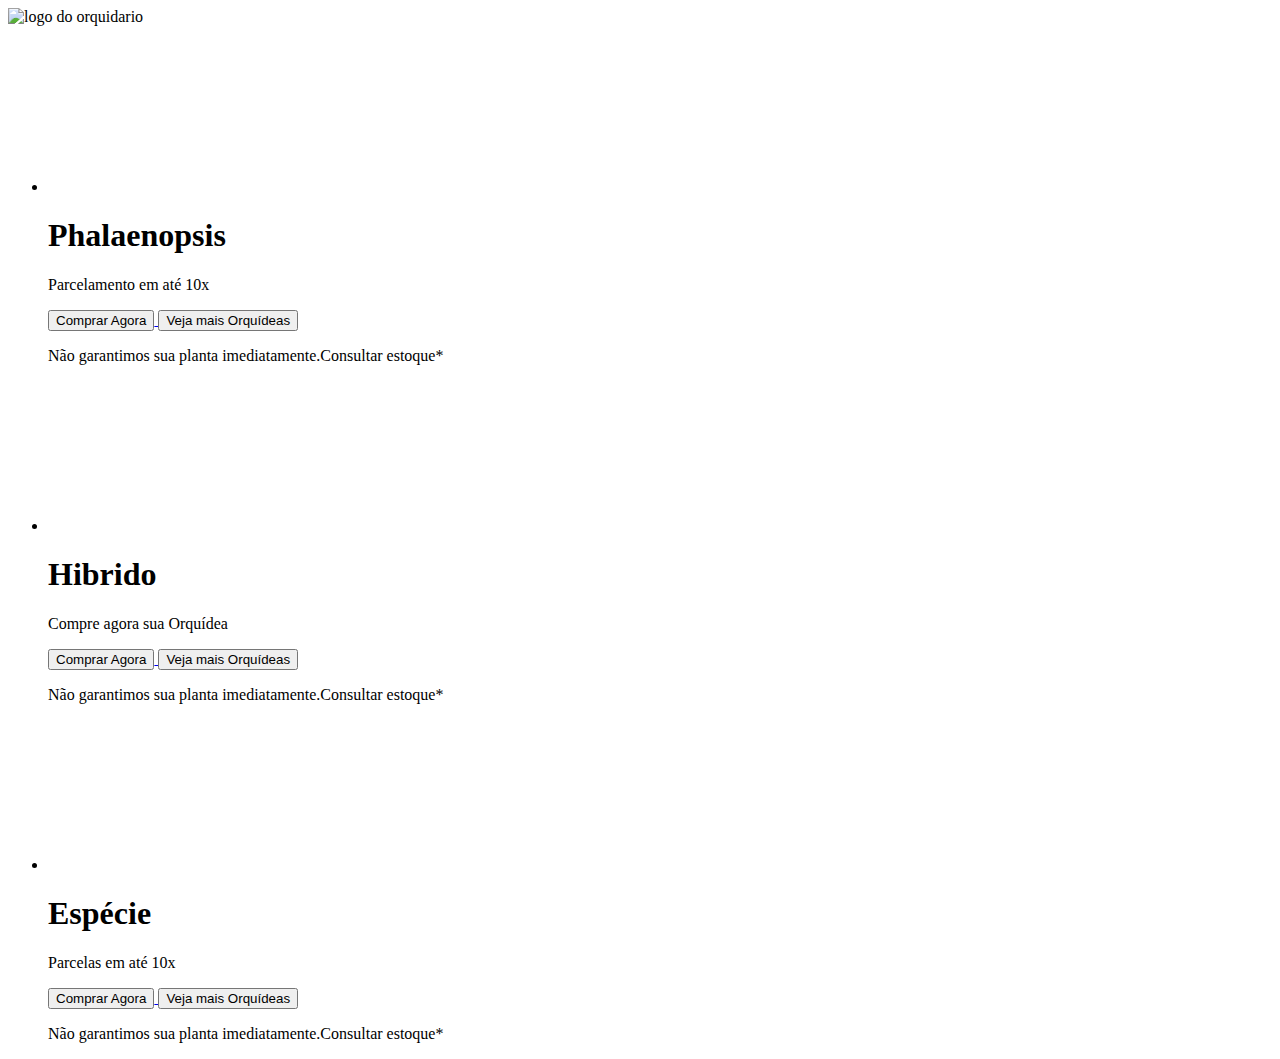
==== index.html @ 592b63e8 "Add files via upload" ====
<!DOCTYPE html> <!-- VERSÃO DO HTML -->
<html lang="pt-br"> <!-- TAG HTML E LINGUA DO SITE -->

<head> <!-- CONFIGURAÇÕES DO SITE -->
    <meta charset="UTF-8"> <!-- PADRÃO DE CARACTERES DO SITE -->
    <meta name="viewport" content="width=device-width, initial-scale=1.0">
    <!-- SITE COMPATÍVEL COM CELULAR E COMPUTADOR -->
    <link rel="stylesheet" href="./css/styles.css"> <!-- IMPORTANDO MEU ARQUIVO CSS -->
    <title>Orquidario-SaoCarlos</title> <!-- TITULO DO SITE -->
</head>

<body>
    <img src="./imagem/logo1.png" alt="logo do orquidario" class="logo">

    <ul class="lista">
        <!-- ITEM 1 -->
        <li class="item">
            <video src="./imagem/video-fundo2.mp4" muted loop autoplay></video>

            <div class="info-orquidea">
                <h1>Phalaenopsis</h1> <!-- TITULO -->
                <p class="sub-titulo">Parcelamento em até 10x</p>
            </div>

            <div class="rodape">
                <a href="https://wa.me/5516996397664?text=Gostaria%20de%20comprar%20a%20Phalaenopsis" target="_blank">
                    <button>Comprar Agora</button>
                </a>
                <a href="fotos.html">
                <button class="test-orquidea">Veja mais Orquídeas</button>
                </a>
                <p class="texto-rodape">Não garantimos sua planta imediatamente.Consultar estoque*</p>
            </div>
        </li>

        <!-- ITEM 2 -->
        <li class="item">
            <video src="./imagem/video-fundo4.mp4" muted loop autoplay></video>

            <div class="info-orquidea">
                <h1>Hibrido</h1> <!-- TITULO -->
                <p class="sub-titulo">Compre agora sua Orquídea</p>
            </div>
            <div class="rodape">
                <a href="https://wa.me/5516996397664?text=Gostaria%20de%20comprar%20um%20Hibrido" target="_blank">
                <button>Comprar Agora</button>
                </a>
                <a href="fotos.html">
                <button class="test-drive">Veja mais Orquídeas</button>
                </a>
                <p class="texto-rodape">Não garantimos sua planta imediatamente.Consultar estoque*</p>
            </div>
        </li>

        <!-- ITEM 3 -->
        <li class="item">
            <video src="./imagem/video-fundo5.mp4" muted loop autoplay></video>

            <div class="info-orquidea">
                <h1>Espécie</h1> <!-- TITULO -->
                <p class="sub-titulo">Parcelas em até 10x</p>
            </div>
            <div class="rodape">
                <a href="https://wa.me/5511999999999?text=Gostaria%20de%20comprar%20uma%20Espécie" target="_blank">
                <button>Comprar Agora</button>
                </a>
                <a href="fotos.html">
                <button class="test-orquidea">Veja mais Orquídeas</button>
                </a>
                <p class="texto-rodape">Não garantimos sua planta imediatamente.Consultar estoque*</p>
            </div>
        </li>
    </ul>
</body>

</html>
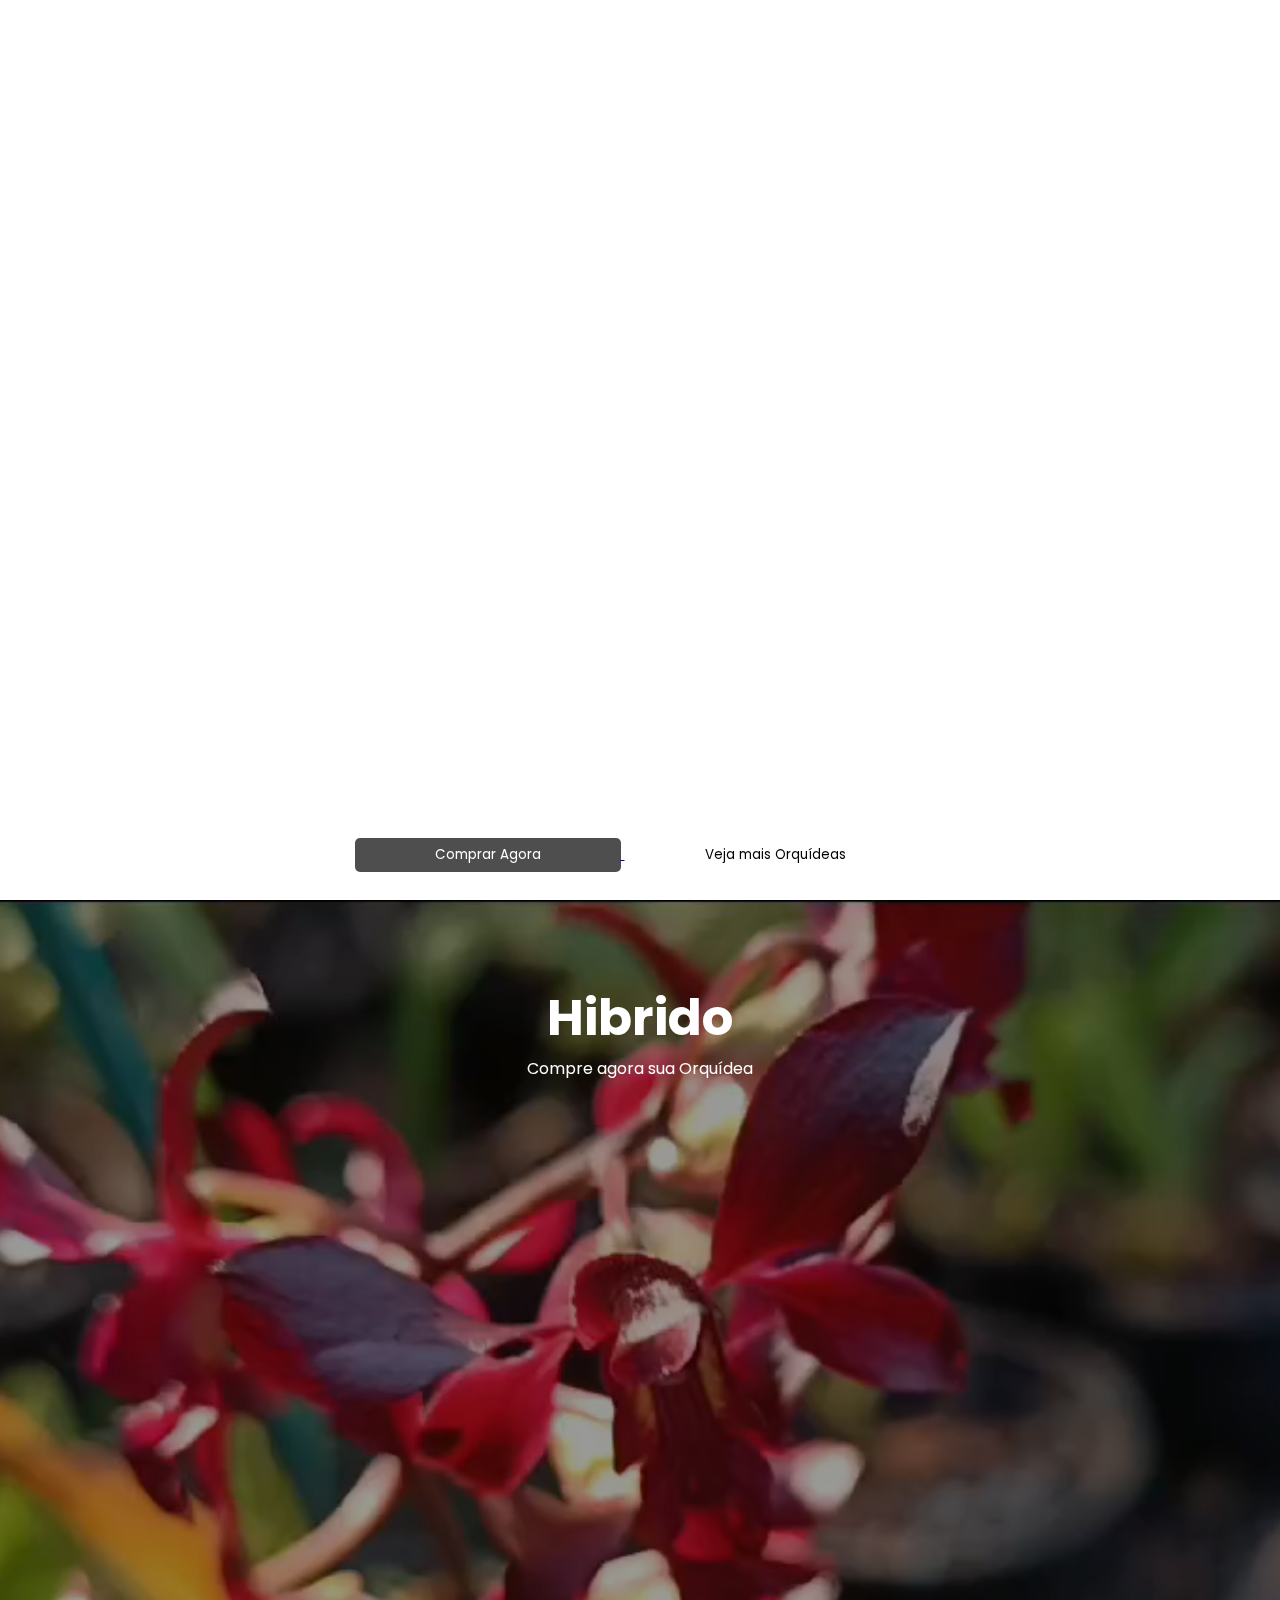
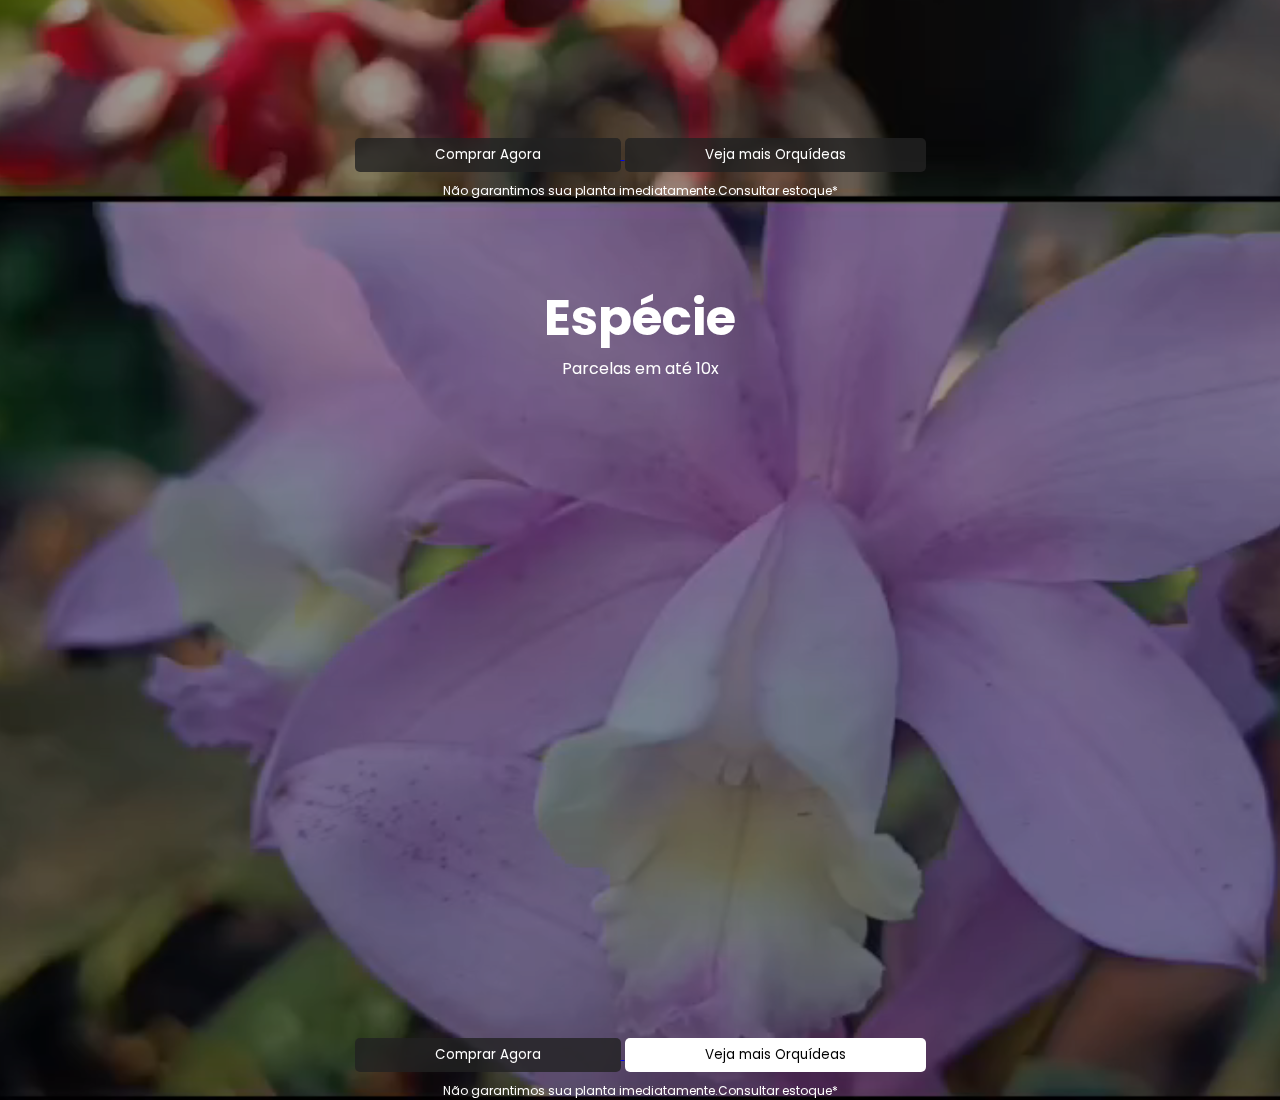
==== commit eabd42f9: "Update index.html" ====
--- a/index.html
+++ b/index.html
@@ -5,17 +5,17 @@
     <meta charset="UTF-8"> <!-- PADRÃO DE CARACTERES DO SITE -->
     <meta name="viewport" content="width=device-width, initial-scale=1.0">
     <!-- SITE COMPATÍVEL COM CELULAR E COMPUTADOR -->
-    <link rel="stylesheet" href="./css/styles.css"> <!-- IMPORTANDO MEU ARQUIVO CSS -->
+    <link rel="stylesheet" href="./src/css/styles.css"> <!-- IMPORTANDO MEU ARQUIVO CSS -->
     <title>Orquidario-SaoCarlos</title> <!-- TITULO DO SITE -->
 </head>
 
 <body>
-    <img src="./imagem/logo1.png" alt="logo do orquidario" class="logo">
+    <img src="./src/imagem/logo1.png" alt="logo do orquidario" class="logo">
 
     <ul class="lista">
         <!-- ITEM 1 -->
         <li class="item">
-            <video src="./imagem/video-fundo2.mp4" muted loop autoplay></video>
+            <video src="./src/imagem/video-fundo2.mp4" muted loop autoplay></video>
 
             <div class="info-orquidea">
                 <h1>Phalaenopsis</h1> <!-- TITULO -->
@@ -35,7 +35,7 @@
 
         <!-- ITEM 2 -->
         <li class="item">
-            <video src="./imagem/video-fundo4.mp4" muted loop autoplay></video>
+            <video src="./src/imagem/video-fundo4.mp4" muted loop autoplay></video>
 
             <div class="info-orquidea">
                 <h1>Hibrido</h1> <!-- TITULO -->
@@ -54,7 +54,7 @@
 
         <!-- ITEM 3 -->
         <li class="item">
-            <video src="./imagem/video-fundo5.mp4" muted loop autoplay></video>
+            <video src="./src/imagem/video-fundo5.mp4" muted loop autoplay></video>
 
             <div class="info-orquidea">
                 <h1>Espécie</h1> <!-- TITULO -->
@@ -73,4 +73,4 @@
     </ul>
 </body>
 
-</html>+</html>
--- a/src/css/styles.css
+++ b/src/css/styles.css
@@ -0,0 +1,117 @@
+@import url('https://fonts.googleapis.com/css2?family=Poppins:ital,wght@0,100;0,200;0,300;0,400;0,500;0,600;0,700;0,800;0,900;1,100;1,200;1,300;1,400;1,500;1,600;1,700;1,800;1,900&display=swap');
+
+* {
+    font-family: "Poppins", sans-serif;
+    margin: 0; /* espaçamento externo */
+    padding: 0; /* espaçamento interno */
+    box-sizing: border-box; 
+}
+/* * asterísco significa TUDO, ele vai aplicar esse estilo para tudo */
+
+html {
+    scroll-snap-type: y mandatory;
+}
+
+video, .img-tesla {
+     width: 100%; /* LARGURA */
+     height: 100%; /* ALTURA */
+     position: absolute; /* POSICIONAR O ITEM NUMA POSIÇÃO EXATA QUE EU DESEJAR */
+     top: 0;
+     left: 0;
+     z-index: -1; /* DEFINE QUEM FICA NA FRENTE DE QUEM */
+     object-fit: cover;/* FAZ COM QUE O VIDEO CUBRA TODA A TELA  */
+     filter: brightness(60%);
+}
+ 
+.logo {
+    filter: brightness(100);
+    position: fixed;
+    width: 120px;
+    height: 80px;
+}
+
+.item {
+    display: flex; /* HABILITA ALGUMAS PROPRIEDADES CSS */
+
+    justify-content: space-between; /* CRIA UM ESPAÇAMENTO ENTRE OS ITENS */
+    flex-direction: column; /* DEIXAR UM ITEM DEBAIXO DO OUTRO */
+
+    position: relative;
+    height: 100vh; /* TELA TODA - ALTURA */
+    width: 100vw; /* TELA TODA - LARGURA */
+    scroll-snap-align: start;
+}
+
+h1 {
+    color: white;
+    font-size: 50px;
+}
+
+.sub-titulo {
+    color: white;
+}
+
+.info-orquidea {
+    margin-top: 80px;
+    text-align: center;
+}
+
+.rodape {
+    text-align: center; /* ALINHA MEU ITEM AO CENTRO */
+}
+
+button {
+    background-color: rgba(34, 34, 34, 0.8);
+    color: white;
+    padding: 7px 80px;
+    border-radius: 5px; /* ARREDONDA A BORDA DO BOTÃO */
+    border: none; /* TIRA A BORDA DO BOTÃO */
+    cursor: pointer; /* COLOCA A MÃOSINHA NO LUGAR DO MOUSE */
+}
+
+.test-orquidea {
+    color: black;
+    background-color: white;
+}
+
+.texto-rodape {
+    color: white;
+    font-size: 12px; /* TAMANHO DO TEXTO */
+    margin-top: 10px;
+}
+
+.galeria {
+    display: grid;
+    grid-template-columns: repeat(auto-fill, minmax(200px, 1fr));
+    gap: 16px;
+    padding: 20px;
+}
+.galeria img {
+    width: 100%;
+    height: auto;
+    border: 2px solid #ddd;
+    border-radius: 8px;
+}
+.voltar {
+    display: block;
+    margin: 20px auto;
+    text-align: center;
+    padding: 10px 20px;
+    background-color: #4CAF50;
+    color: white;
+    text-decoration: none;
+    border-radius: 5px;
+}
+
+.header {
+    display: flex;
+    justify-content: space-between;
+    align-items: center;
+    padding: 20px;
+    background-color: #f4f4f4;
+}
+
+.header h1 {
+    margin: 0;
+    font-size: 24px;
+}
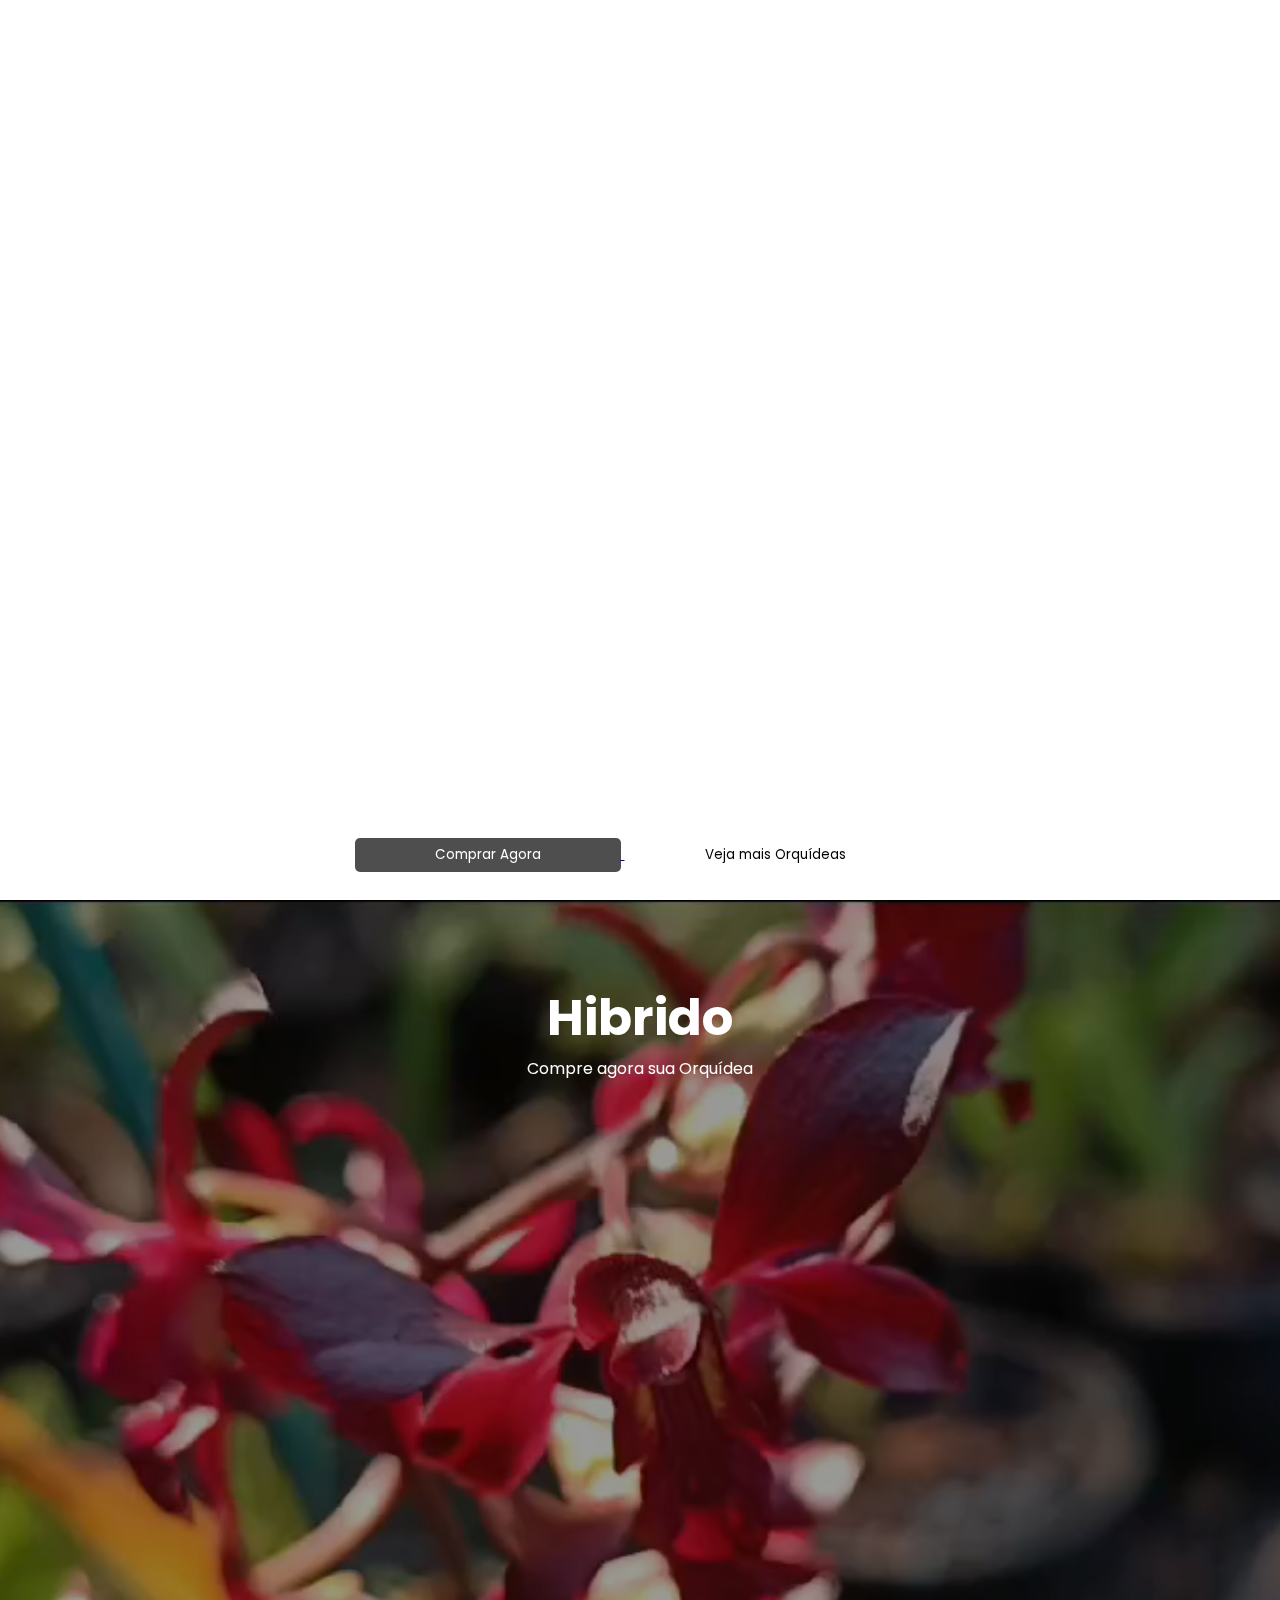
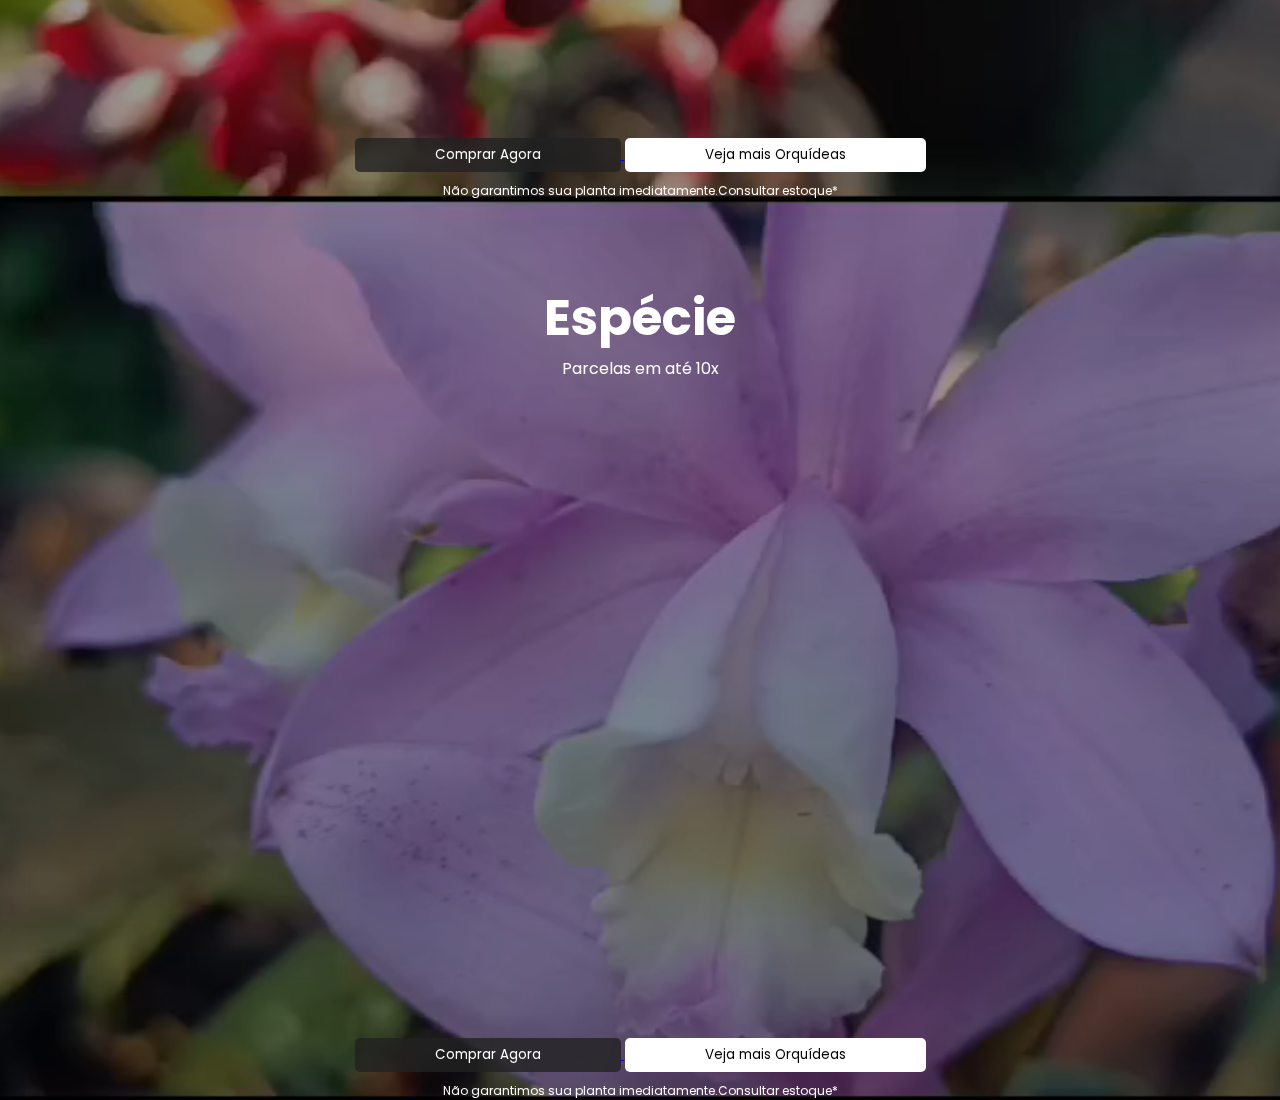
==== commit 09b4669b: "Update index.html" ====
--- a/index.html
+++ b/index.html
@@ -46,7 +46,7 @@
                 <button>Comprar Agora</button>
                 </a>
                 <a href="fotos.html">
-                <button class="test-drive">Veja mais Orquídeas</button>
+                <button class="test-orquidea">Veja mais Orquídeas</button>
                 </a>
                 <p class="texto-rodape">Não garantimos sua planta imediatamente.Consultar estoque*</p>
             </div>
--- a/src/css/styles.css
+++ b/src/css/styles.css
@@ -115,3 +115,120 @@
     margin: 0;
     font-size: 24px;
 }
+/* Media Query para dispositivos móveis */
+@media only screen and (max-width: 600px) {
+   * {
+    font-family: "Poppins", sans-serif;
+    margin: 0; /* espaçamento externo */
+    padding: 0; /* espaçamento interno */
+    box-sizing: border-box; 
+}
+/* * asterísco significa TUDO, ele vai aplicar esse estilo para tudo */
+
+html {
+    scroll-snap-type: y mandatory;
+}
+
+video, .img-tesla {
+     width: 100%; /* LARGURA */
+     height: 100%; /* ALTURA */
+     position: absolute; /* POSICIONAR O ITEM NUMA POSIÇÃO EXATA QUE EU DESEJAR */
+     top: 0;
+     left: 0;
+     z-index: -1; /* DEFINE QUEM FICA NA FRENTE DE QUEM */
+     object-fit: cover;/* FAZ COM QUE O VIDEO CUBRA TODA A TELA  */
+     filter: brightness(60%);
+}
+ 
+.logo {
+    filter: brightness(50);
+    position: fixed;
+    width: 120px;
+    height: 80px;
+}
+
+.item {
+    display: flex; /* HABILITA ALGUMAS PROPRIEDADES CSS */
+
+    justify-content: space-between; /* CRIA UM ESPAÇAMENTO ENTRE OS ITENS */
+    flex-direction: column; /* DEIXAR UM ITEM DEBAIXO DO OUTRO */
+
+    position: relative;
+    height: 100vh; /* TELA TODA - ALTURA */
+    width: 100vw; /* TELA TODA - LARGURA */
+    scroll-snap-align: start;
+}
+
+h1 {
+    color: white;
+    font-size: 50px;
+}
+
+.sub-titulo {
+    color: white;
+}
+
+.info-orquidea {
+    margin-top: 80px;
+    text-align: center;
+}
+
+.rodape {
+    text-align: center; /* ALINHA MEU ITEM AO CENTRO */
+}
+
+button {
+    background-color: rgba(34, 34, 34, 0.8);
+    color: white;
+    padding: 7px 80px;
+    border-radius: 5px; /* ARREDONDA A BORDA DO BOTÃO */
+    border: none; /* TIRA A BORDA DO BOTÃO */
+    cursor: pointer; /* COLOCA A MÃOSINHA NO LUGAR DO MOUSE */
+}
+
+.test-orquidea {
+    color: black;
+    background-color: white;
+}
+
+.texto-rodape {
+    color: white;
+    font-size: 12px; /* TAMANHO DO TEXTO */
+    margin-top: 10px;
+}
+
+.galeria {
+    display: grid;
+    grid-template-columns: repeat(auto-fill, minmax(200px, 1fr));
+    gap: 16px;
+    padding: 20px;
+}
+.galeria img {
+    width: 100%;
+    height: auto;
+    border: 2px solid #ddd;
+    border-radius: 8px;
+}
+.voltar {
+    display: block;
+    margin: 20px auto;
+    text-align: center;
+    padding: 10px 20px;
+    background-color: #4CAF50;
+    color: white;
+    text-decoration: none;
+    border-radius: 5px;
+}
+
+.header {
+    display: flex;
+    justify-content: space-between;
+    align-items: center;
+    padding: 20px;
+    background-color: #f4f4f4;
+}
+
+.header h1 {
+    margin: 0;
+    font-size: 24px;
+}
